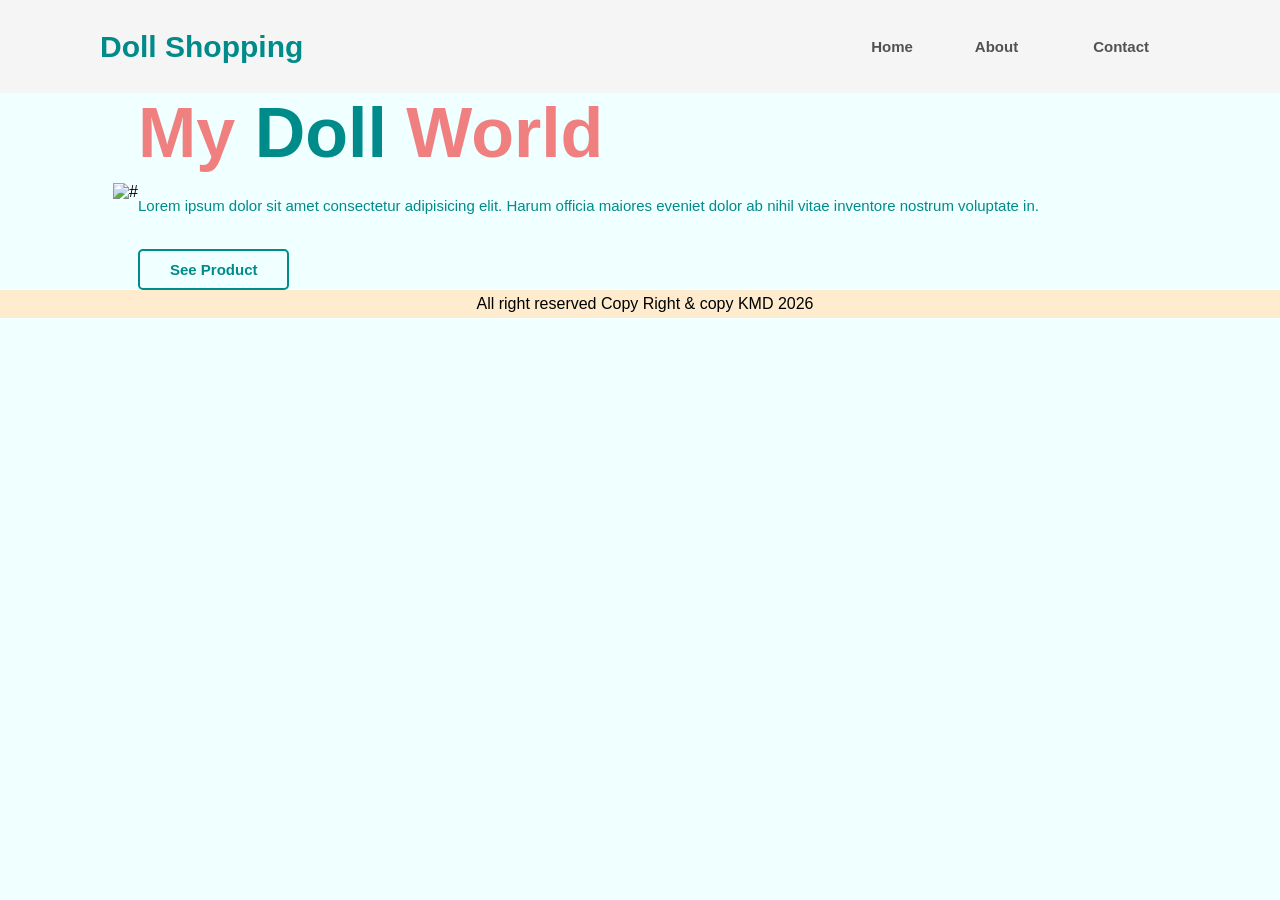
==== index.html @ e06706cc "Candy" ====
<!DOCTYPE html>
<html lang="en">
<head>
    <meta charset="UTF-8">
    <meta name="viewport" content="width=device-width, initial-scale=1.0">
    <title>Doll Shop - Home</title>
    <link rel="stylesheet" href="css/index.css">
</head>
<body>
    <section class="mycontainer">
        <nav class="navbar">
            <a href="#" class="logo">
                Doll Shopping
            </a>
            <ul class="links">
                <a href="index.html">
                    <li class="link">Home</li>
                </a>
                <a href="about.html">
                    <li class="link">About</li>
                </a>
                <a href="contact.html">
                    <li class="link" contact>Contact</li>
                </a>
            </ul>
        </nav>
        <div class="home">
            <div class="left">
                <img src="#" alt="#">
            </div>
            <div class="right">
                <h1 class="maintitle">
                    My <span>Doll</span> World
                </h1>
                <p>
                    Lorem ipsum dolor sit amet consectetur adipisicing elit. Harum officia maiores eveniet dolor ab nihil vitae inventore nostrum voluptate in.
                </p>
                <a href="product.html" class="btn">
                    See Product
                </a>
            </div>
        </div>

    </section>
    <footer>
        All right reserved Copy Right & copy KMD 2026
    </footer>
    
        
</body>
</html>
---- css/index.css ----
*{
    margin: 0;
    padding: 0;
    block-size: border-box;
}

::-webkit-scrollbar{
    width: 0;
}
::selection{
    color: white;
    background-color: plum;
}

body{
    background-color: azure;
}

/*Navbar*/
.navbar{
    margin: auto;
    padding: 25px 100px;
    display: flex;
    align-items: center;
    justify-content: space-between;
    background-color: whitesmoke;
    font-family: 'Raleway',sans-serif;
}

a{
    text-decoration: none;
    color: darkcyan;
}

a:hover{
    text-decoration: none;
}

li{
    list-style: none;
}

.logo{
    font-size: 30px;
    font-weight: 800;
}

.links{
    display: flex;
    align-items: center;
    justify-content: center;
}

.links a{
    margin: 5px;

}

.link{
    font-size: 15px;
    font-weight: 600;
    padding: 8px 26px;
    transition: 0.3s linear;
    color: #525252;
}

.link:hover{
    background-color: darkcyan;
    color: white;
}
.links a:last-child{
    margin-left: 18px;
}

.contact{
    color: #fff;
    background-color: darkcyan;
    padding-inline: 30px;
    border: 2px soild darkcyan;
}
.contact:hover{
    background-color: transparent;
    color: darkcyan;
}

/*Home Page*/
.home{
    display: flex;
    align-items: center;
    justify-content: center;
    background-color: azure;
    font-family: 'Raleway',sans-serif;
}

.right{
    margin-right: 10%;
}

.maintitle{
    font-size: 70px;
    color: lightcoral;
    margin-bottom: 20px;
}

span{
    color: darkcyan;
}
.right p{
    color: darkcyan;
    font-size: 15px;
    line-height: 26px;
}
.btn{
    font-size: 15px;
    font-weight: 600;
    padding: 10px 30px;
    margin-top: 30px;
    display: inline-block;
    border: 2px solid darkcyan;
    color: darkcyan;
    border-radius: 5px;
    transition: 0.3s linear;
}
.btn:hover{
    border: 2px solid lightcoral;
    background-color: lightcoral;
    color: white;
}
img{
    width: 570px;
}
/*Footer*/
footer{
    font-family: 'Poppins',sans-serif;
    padding: 5px;
    width: 100%;
    background-color: blanchedalmond;
    text-align: center;
}
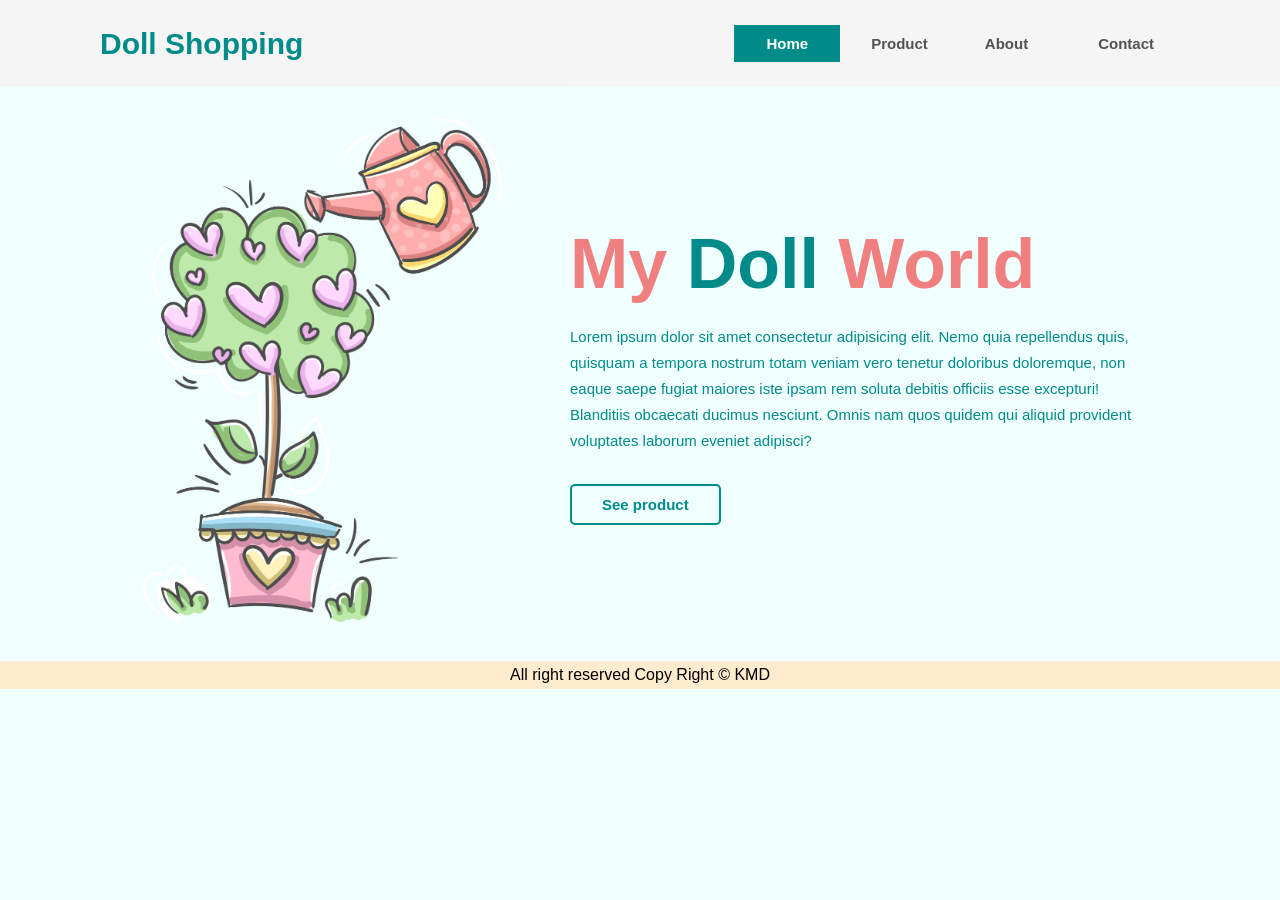
==== commit 17816190: "Candy" ====
--- a/index.html
+++ b/index.html
@@ -3,49 +3,47 @@
 <head>
     <meta charset="UTF-8">
     <meta name="viewport" content="width=device-width, initial-scale=1.0">
-    <title>Doll Shop - Home</title>
     <link rel="stylesheet" href="css/index.css">
+    <title>Website learning With KMD</title>
 </head>
 <body>
     <section class="mycontainer">
+        <!-- Start Nav  -->
         <nav class="navbar">
             <a href="#" class="logo">
                 Doll Shopping
             </a>
-            <ul class="links">
-                <a href="index.html">
-                    <li class="link">Home</li>
-                </a>
-                <a href="about.html">
-                    <li class="link">About</li>
-                </a>
-                <a href="contact.html">
-                    <li class="link" contact>Contact</li>
-                </a>
+            <ul class="links" type="none">
+                <a href="index.html"><li class="link contact">Home</li></a>
+                <a href="product.html"><li class="link">Product</li></a>
+                <a href="about.html"><li class="link">About</li></a>
+                <a href="contact.html"><li class="link">Contact</li></a>
             </ul>
         </nav>
+        <!-- End Nav  -->
+        <!-- This is Contact Section  -->
         <div class="home">
             <div class="left">
-                <img src="#" alt="#">
+                <!-- need insert image code -->
+                 <img src="image/home.jpg" alt="">
             </div>
             <div class="right">
                 <h1 class="maintitle">
                     My <span>Doll</span> World
                 </h1>
                 <p>
-                    Lorem ipsum dolor sit amet consectetur adipisicing elit. Harum officia maiores eveniet dolor ab nihil vitae inventore nostrum voluptate in.
+                    Lorem ipsum dolor sit amet consectetur adipisicing elit. Nemo quia repellendus quis, quisquam a tempora nostrum totam veniam vero tenetur doloribus doloremque, non eaque saepe fugiat maiores iste ipsam rem soluta debitis officiis esse excepturi! Blanditiis obcaecati ducimus nesciunt. Omnis nam quos quidem qui aliquid provident voluptates laborum eveniet adipisci?
                 </p>
                 <a href="product.html" class="btn">
-                    See Product
+                    See product
                 </a>
             </div>
         </div>
-
+        <!-- End Contact section  -->
     </section>
     <footer>
-        All right reserved Copy Right & copy KMD 2026
+        All right reserved Copy Right &copy; KMD
     </footer>
     
-        
 </body>
 </html>
--- a/css/index.css
+++ b/css/index.css
@@ -1,12 +1,13 @@
 *{
     margin: 0;
     padding: 0;
-    block-size: border-box;
-}
-
-::-webkit-scrollbar{
+    box-sizing: border-box;
+}
+
+::-webkit-scrollbar{ 
     width: 0;
 }
+
 ::selection{
     color: white;
     background-color: plum;
@@ -16,8 +17,9 @@
     background-color: azure;
 }
 
-/*Navbar*/
-.navbar{
+/* Navbar */
+
+.navbar {
     margin: auto;
     padding: 25px 100px;
     display: flex;
@@ -27,113 +29,182 @@
     font-family: 'Raleway',sans-serif;
 }
 
-a{
+a {
     text-decoration: none;
-    color: darkcyan;
-}
-
-a:hover{
-    text-decoration: none;
+
+color: darkcyan;
+
+}
+
+
+a:hover {
+
+text-decoration: none;
+
 }
 
 li{
     list-style: none;
 }
 
-.logo{
-    font-size: 30px;
-    font-weight: 800;
-}
-
-.links{
-    display: flex;
-    align-items: center;
-    justify-content: center;
-}
-
-.links a{
-    margin: 5px;
-
-}
-
-.link{
-    font-size: 15px;
-    font-weight: 600;
-    padding: 8px 26px;
-    transition: 0.3s linear;
-    color: #525252;
-}
-
-.link:hover{
-    background-color: darkcyan;
-    color: white;
-}
-.links a:last-child{
-    margin-left: 18px;
-}
-
-.contact{
-    color: #fff;
-    background-color: darkcyan;
-    padding-inline: 30px;
-    border: 2px soild darkcyan;
-}
-.contact:hover{
-    background-color: transparent;
-    color: darkcyan;
-}
-
-/*Home Page*/
-.home{
-    display: flex;
-    align-items: center;
-    justify-content: center;
-    background-color: azure;
-    font-family: 'Raleway',sans-serif;
-}
-
-.right{
-    margin-right: 10%;
-}
-
-.maintitle{
-    font-size: 70px;
-    color: lightcoral;
-    margin-bottom: 20px;
-}
-
-span{
-    color: darkcyan;
-}
-.right p{
-    color: darkcyan;
-    font-size: 15px;
-    line-height: 26px;
-}
-.btn{
-    font-size: 15px;
-    font-weight: 600;
-    padding: 10px 30px;
-    margin-top: 30px;
-    display: inline-block;
-    border: 2px solid darkcyan;
-    color: darkcyan;
-    border-radius: 5px;
-    transition: 0.3s linear;
-}
-.btn:hover{
-    border: 2px solid lightcoral;
-    background-color: lightcoral;
-    color: white;
-}
-img{
-    width: 570px;
-}
-/*Footer*/
-footer{
-    font-family: 'Poppins',sans-serif;
-    padding: 5px;
-    width: 100%;
-    background-color: blanchedalmond;
-    text-align: center;
-}
+
+
+
+.logo {
+
+font-size: 30px;
+
+font-weight: 800;
+
+}
+
+
+.links {
+
+display: flex;
+
+align-items: center;
+justify-content: center;
+
+}
+
+
+.links a {
+
+margin-left: 5px;
+}
+
+
+.link {
+
+font-size: 15px;
+font-weight: 600;
+padding: 8px 26px;
+transition: 0.3s linear; 
+color: #525252;
+}
+
+.link:hover {
+ background-color: darkcyan; color: white; 
+}
+
+.links a:last-child {
+ margin-left: 18px;
+}
+
+.contact {
+color: #fff;
+
+background-color: darkcyan;
+
+padding-inline: 30px;
+
+border: 2px solid darkcyan;
+
+}
+
+
+
+
+.contact:hover {
+
+background-color: transparent; color: darkcyan;
+}
+
+/* Home Page */
+
+.home {
+
+display: flex;
+ align-items: center; 
+ justify-content: center; 
+ background-color: azure;
+font-family: 'Raleway', sans-serif;
+
+}
+
+.right {
+
+margin-right: 10%;
+
+}
+
+.maintitle {
+
+font-size: 70px;
+
+color: lightcoral;
+
+margin-bottom: 20px;
+
+}
+
+
+
+span {
+
+color: darkcyan;
+}
+
+.right p {
+color: darkcyan;
+
+font-size: 15px;
+
+line-height: 26px;
+}
+
+
+
+.btn {
+
+font-size: 15px;
+
+font-weight: 600;
+
+padding: 10px 30px;
+
+margin-top: 30px;
+
+display: inline-block;
+
+border: 2px solid darkcyan;
+
+color: darkcyan;
+
+border-radius: 5px;
+
+transition: all 0.3s linear;
+}
+
+.btn:hover {
+
+border: 2px solid lightcoral;
+
+background-color: lightcoral;
+
+color: white;
+
+}
+
+img {
+width: 570px;
+}
+
+
+
+/* footer */
+
+footer {
+    
+font-family: 'Poppins', sans-serif;
+
+padding: 5px;
+
+width: 100%;
+
+background-color: blanchedalmond;
+
+text-align: center;
+
+}
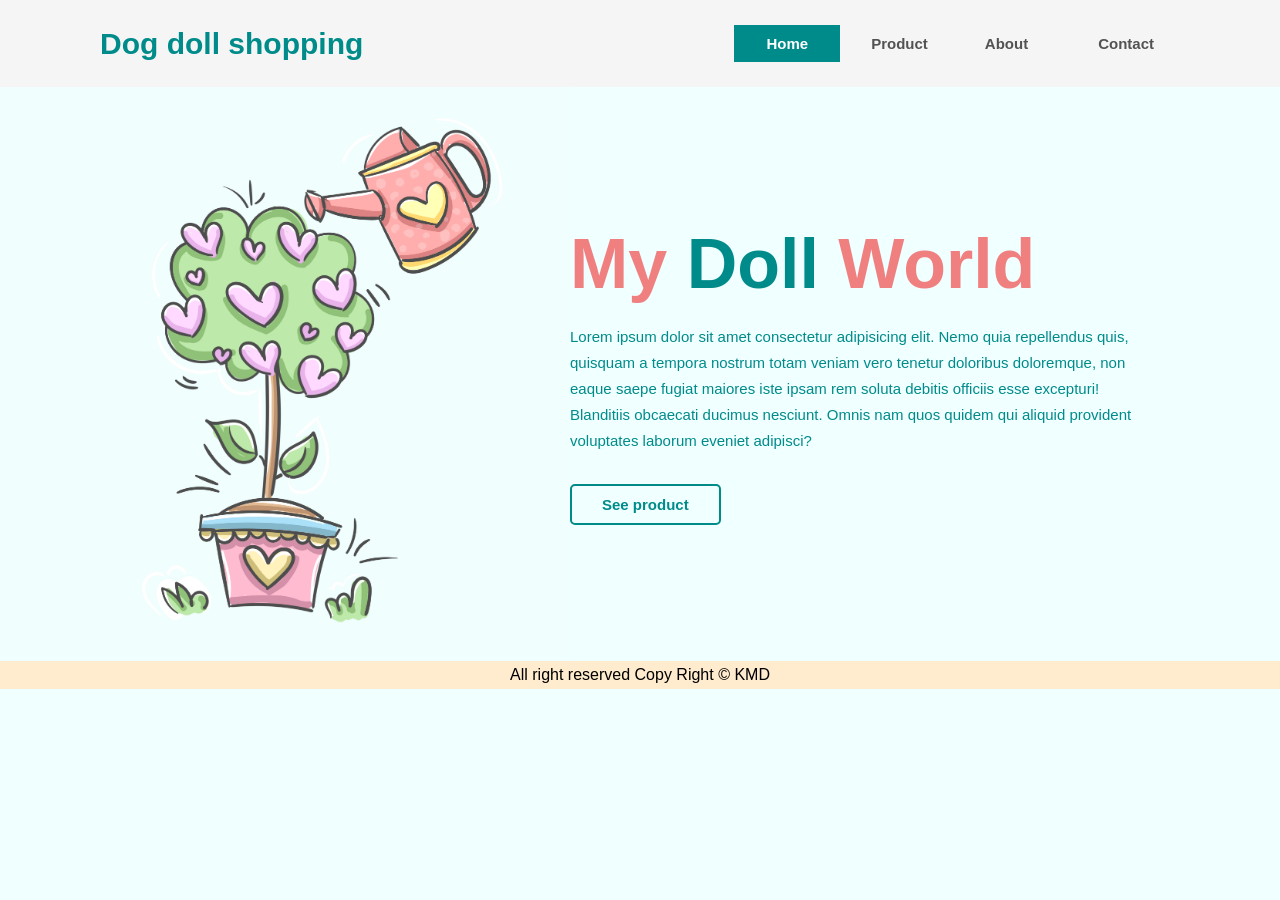
==== commit 3c1a88de: "Dog" ====
--- a/index.html
+++ b/index.html
@@ -11,7 +11,7 @@
         <!-- Start Nav  -->
         <nav class="navbar">
             <a href="#" class="logo">
-                Doll Shopping
+                Dog doll shopping
             </a>
             <ul class="links" type="none">
                 <a href="index.html"><li class="link contact">Home</li></a>
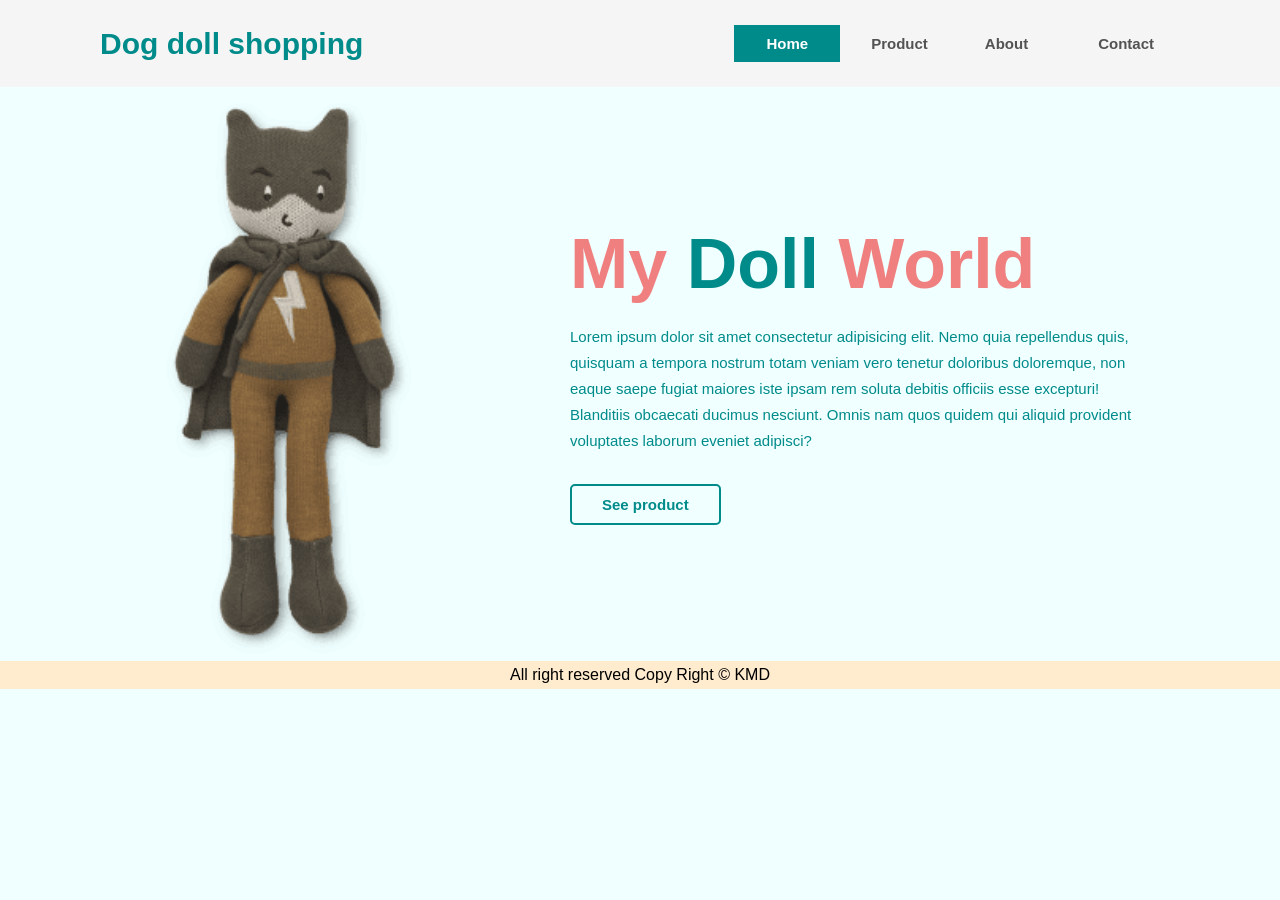
==== commit 3d39e013: "Dog" ====
--- a/index.html
+++ b/index.html
@@ -25,7 +25,7 @@
         <div class="home">
             <div class="left">
                 <!-- need insert image code -->
-                 <img src="image/home.jpg" alt="">
+                 <img src="image/super2.png" alt="">
             </div>
             <div class="right">
                 <h1 class="maintitle">
